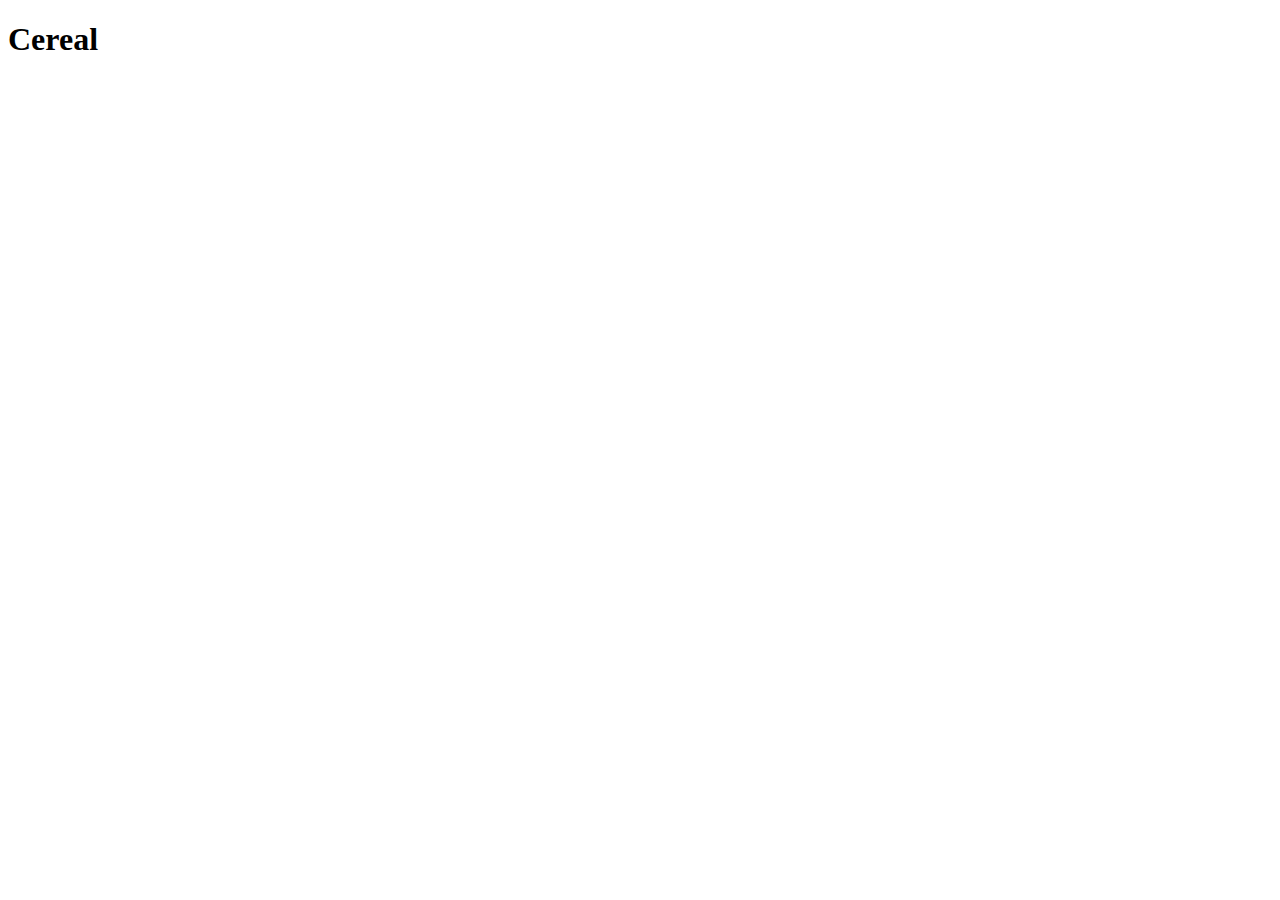
==== recipes/cereal.html @ b0f2a577 "Add recipe directory" ====
<!DOCTYPE html>
<html lang="en">
<head>
    <meta charset="UTF-8">
    <meta http-equiv="X-UA-Compatible" content="IE=edge">
    <meta name="viewport" content="width=device-width, initial-scale=1.0">
    <title>Recipe</title>
</head>
<body>
    <h1>Cereal</h1>
</body>
</html>
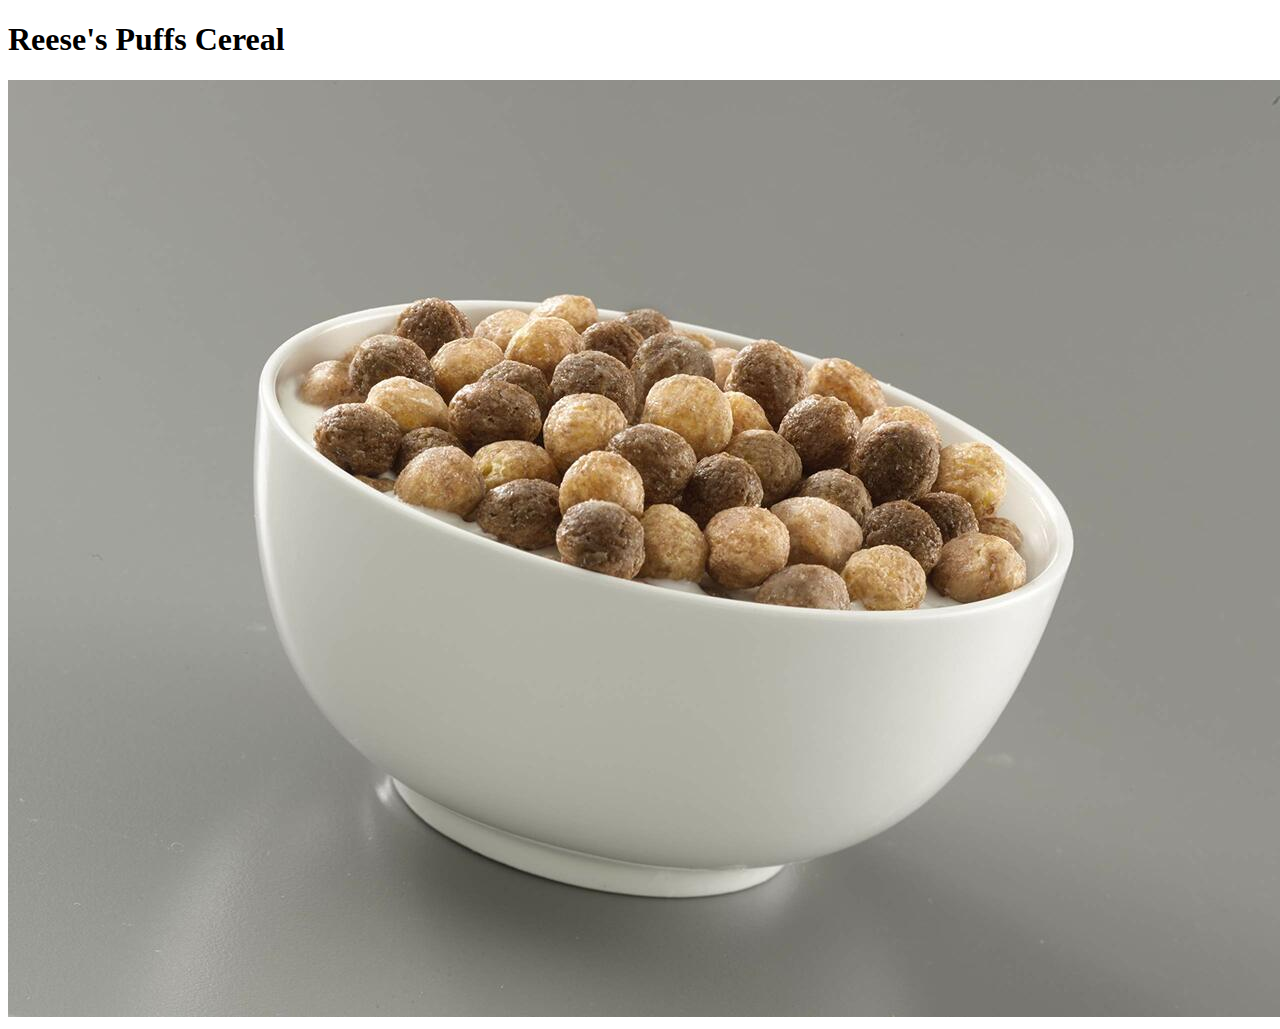
==== commit 28709483: "Add image to cereal.html" ====
--- a/recipes/cereal.html
+++ b/recipes/cereal.html
@@ -4,9 +4,10 @@
     <meta charset="UTF-8">
     <meta http-equiv="X-UA-Compatible" content="IE=edge">
     <meta name="viewport" content="width=device-width, initial-scale=1.0">
-    <title>Recipe</title>
+    <title>Cereal</title>
 </head>
 <body>
-    <h1>Cereal</h1>
+    <h1>Reese's Puffs Cereal</h1>
+        <img src="./img/cereal.jpg" alt="Bowl of Reese's Puff Cereal">
 </body>
 </html>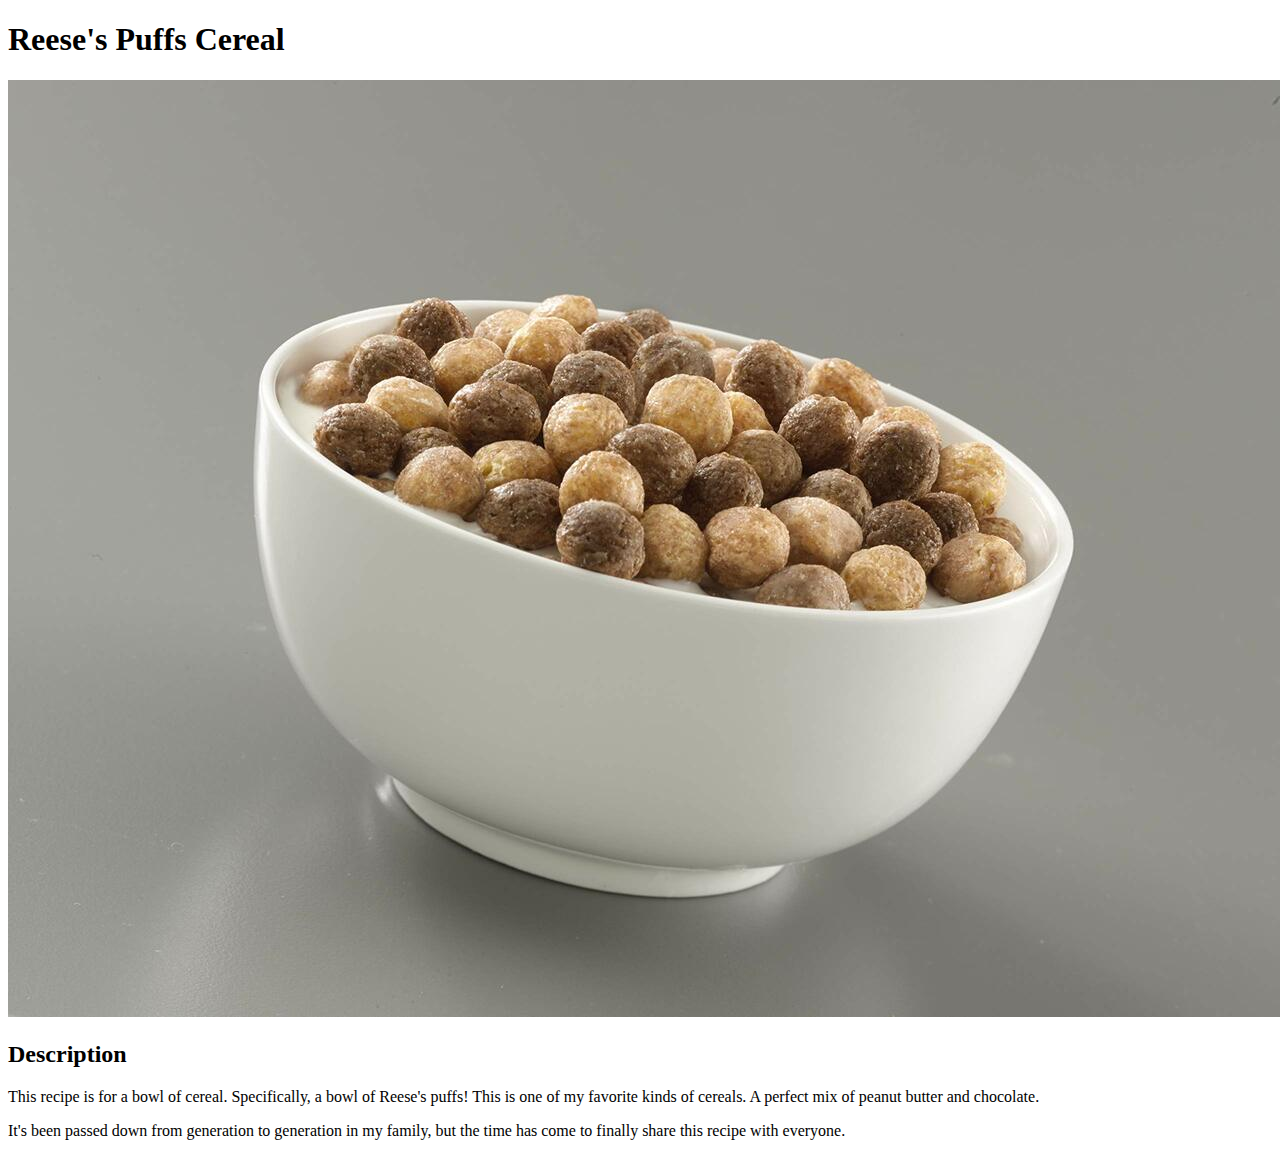
==== commit 80b7b3b7: "Add description to cereal recipe" ====
--- a/recipes/cereal.html
+++ b/recipes/cereal.html
@@ -9,5 +9,10 @@
 <body>
     <h1>Reese's Puffs Cereal</h1>
         <img src="./img/cereal.jpg" alt="Bowl of Reese's Puff Cereal">
+    <h2>Description</h2>
+        <p>This recipe is for a bowl of cereal. Specifically, a bowl of Reese's puffs! This is one of my favorite kinds of cereals. A perfect mix of peanut butter and chocolate.</p>
+
+        <p>It's been passed down from generation to generation in my family, but the time has come to finally share this recipe with everyone.</p>
+        <P></P>
 </body>
 </html>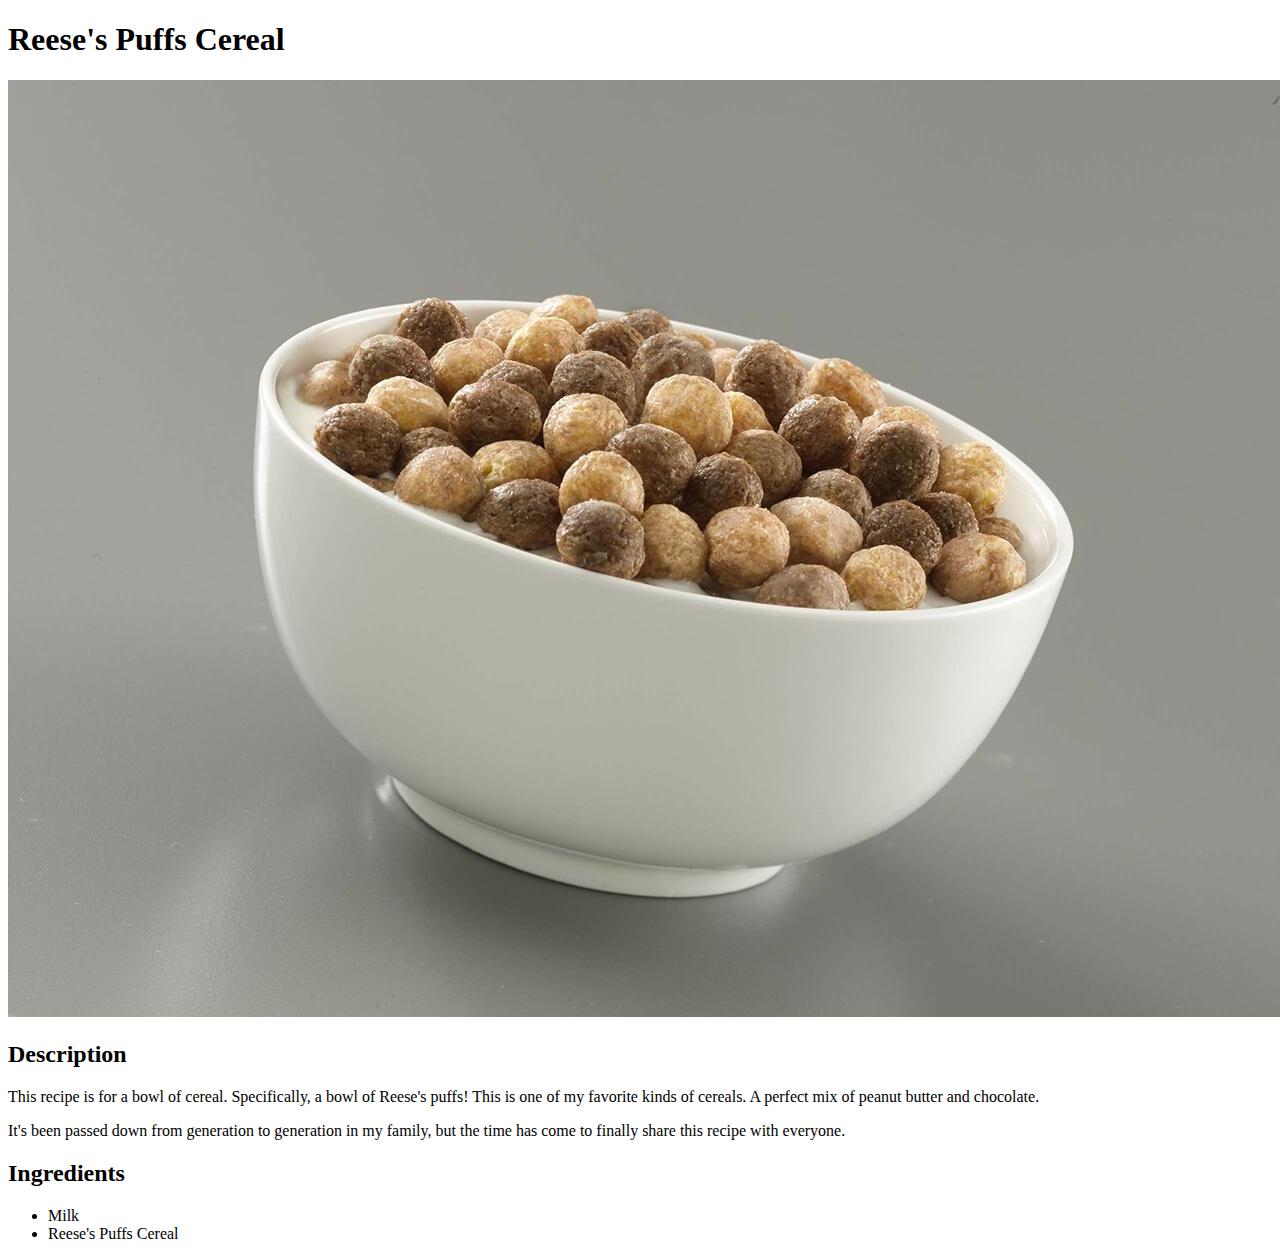
==== commit a291dffc: "Add ingredients to cereal recipe" ====
--- a/recipes/cereal.html
+++ b/recipes/cereal.html
@@ -6,6 +6,7 @@
     <meta name="viewport" content="width=device-width, initial-scale=1.0">
     <title>Cereal</title>
 </head>
+
 <body>
     <h1>Reese's Puffs Cereal</h1>
         <img src="./img/cereal.jpg" alt="Bowl of Reese's Puff Cereal">
@@ -14,5 +15,11 @@
 
         <p>It's been passed down from generation to generation in my family, but the time has come to finally share this recipe with everyone.</p>
         <P></P>
+    <h2>Ingredients</h2>
+    <ul>
+        <li>Milk</li>
+        <li>Reese's Puffs Cereal</li>
+    </ul>
+
 </body>
 </html>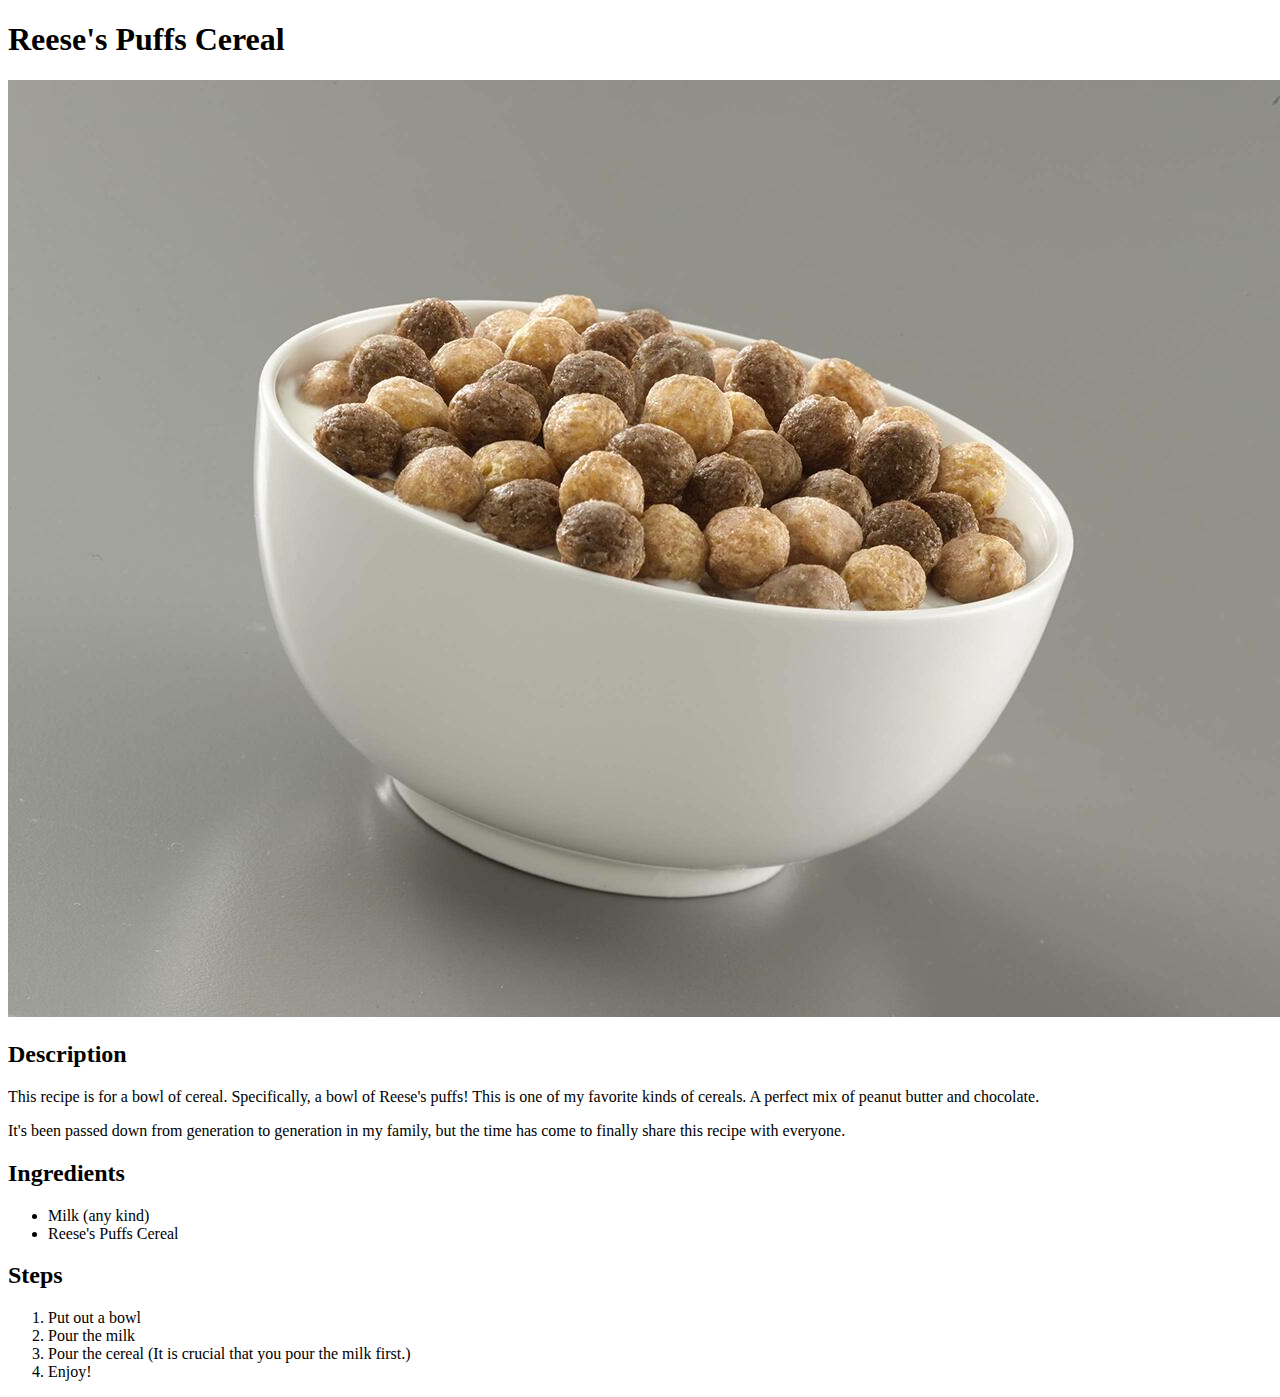
==== commit 7d28d365: "Add steps to cereal recipe" ====
--- a/recipes/cereal.html
+++ b/recipes/cereal.html
@@ -17,9 +17,16 @@
         <P></P>
     <h2>Ingredients</h2>
     <ul>
-        <li>Milk</li>
+        <li>Milk (any kind)</li>
         <li>Reese's Puffs Cereal</li>
     </ul>
+    <h2>Steps</h2>
+    <ol>
+        <li>Put out a bowl</li>
+        <li>Pour the milk</li>
+        <li>Pour the cereal (It is crucial that you pour the milk first.)</li>
+        <li>Enjoy!</li>
+    </ol>
 
 </body>
 </html>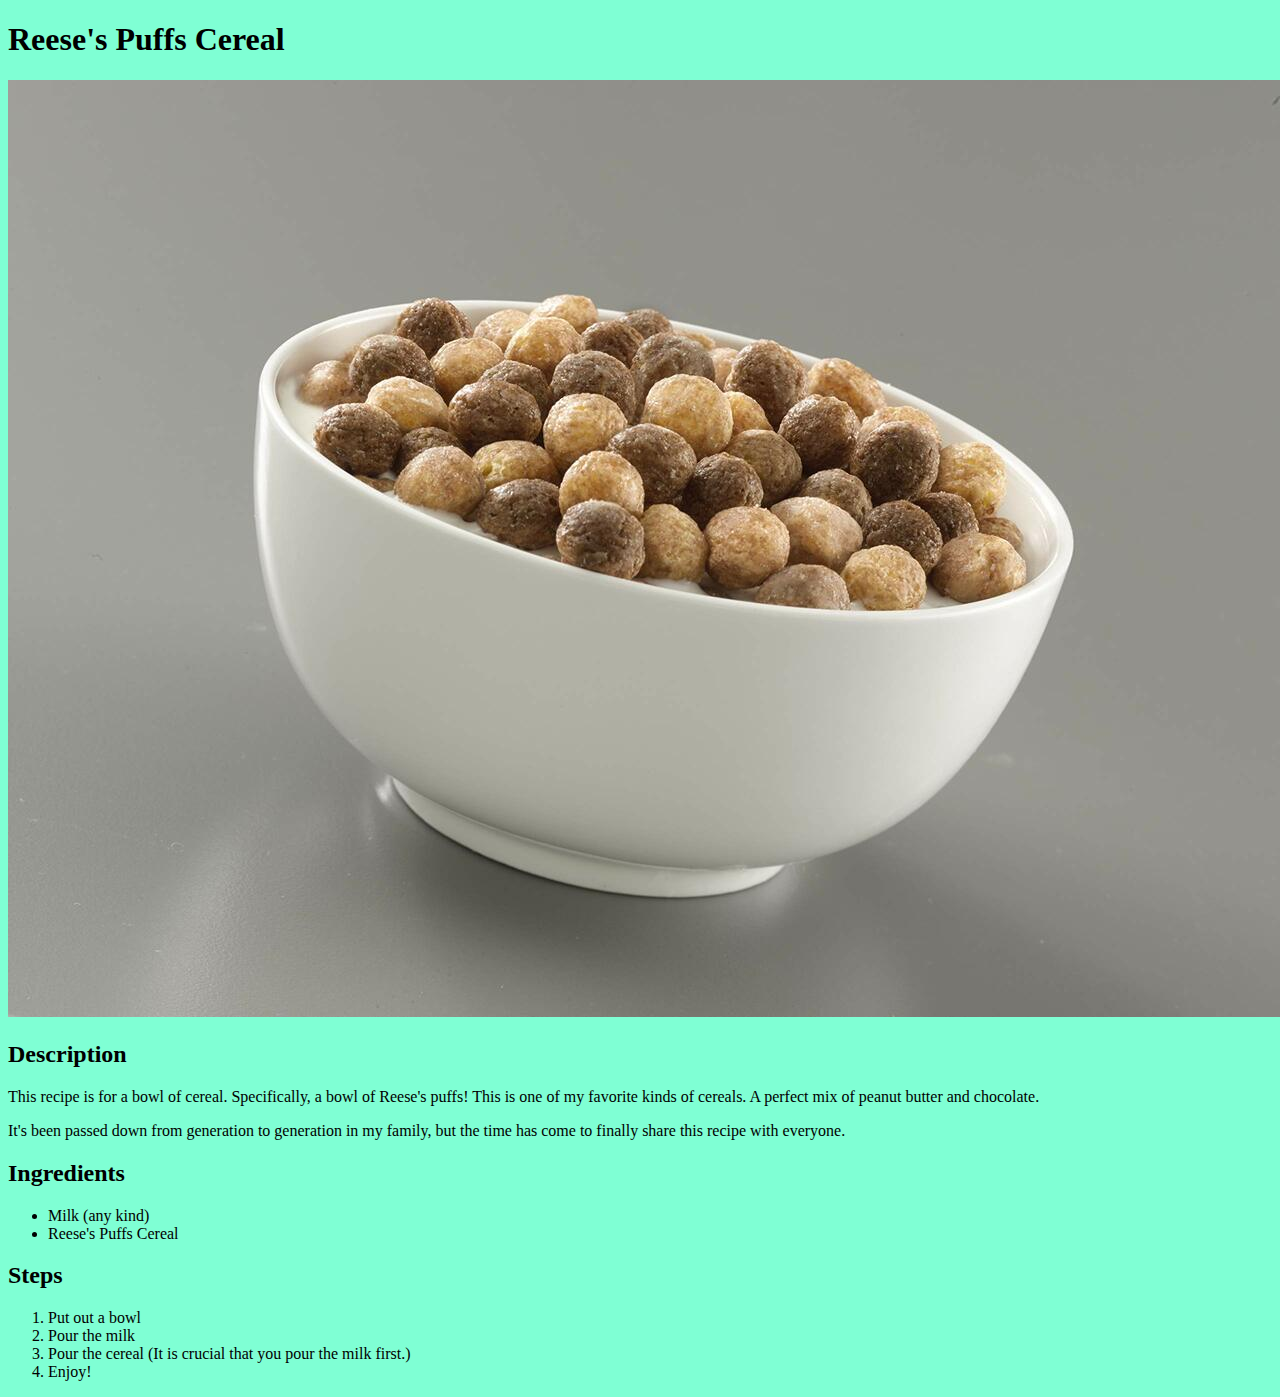
==== commit acecde0f: "Change page color to aqua" ====
--- a/recipes/cereal.html
+++ b/recipes/cereal.html
@@ -5,6 +5,7 @@
     <meta http-equiv="X-UA-Compatible" content="IE=edge">
     <meta name="viewport" content="width=device-width, initial-scale=1.0">
     <title>Cereal</title>
+    <link rel="stylesheet" href="../style.css">
 </head>
 
 <body>
--- a/style.css
+++ b/style.css
@@ -0,0 +1,16 @@
+.index {
+    text-align: center;
+}
+
+img.center {
+    display:block;
+    margin: auto;
+}
+
+ul.center {
+    font-size: 32px;
+}
+
+html {
+    background-color: aquamarine;
+}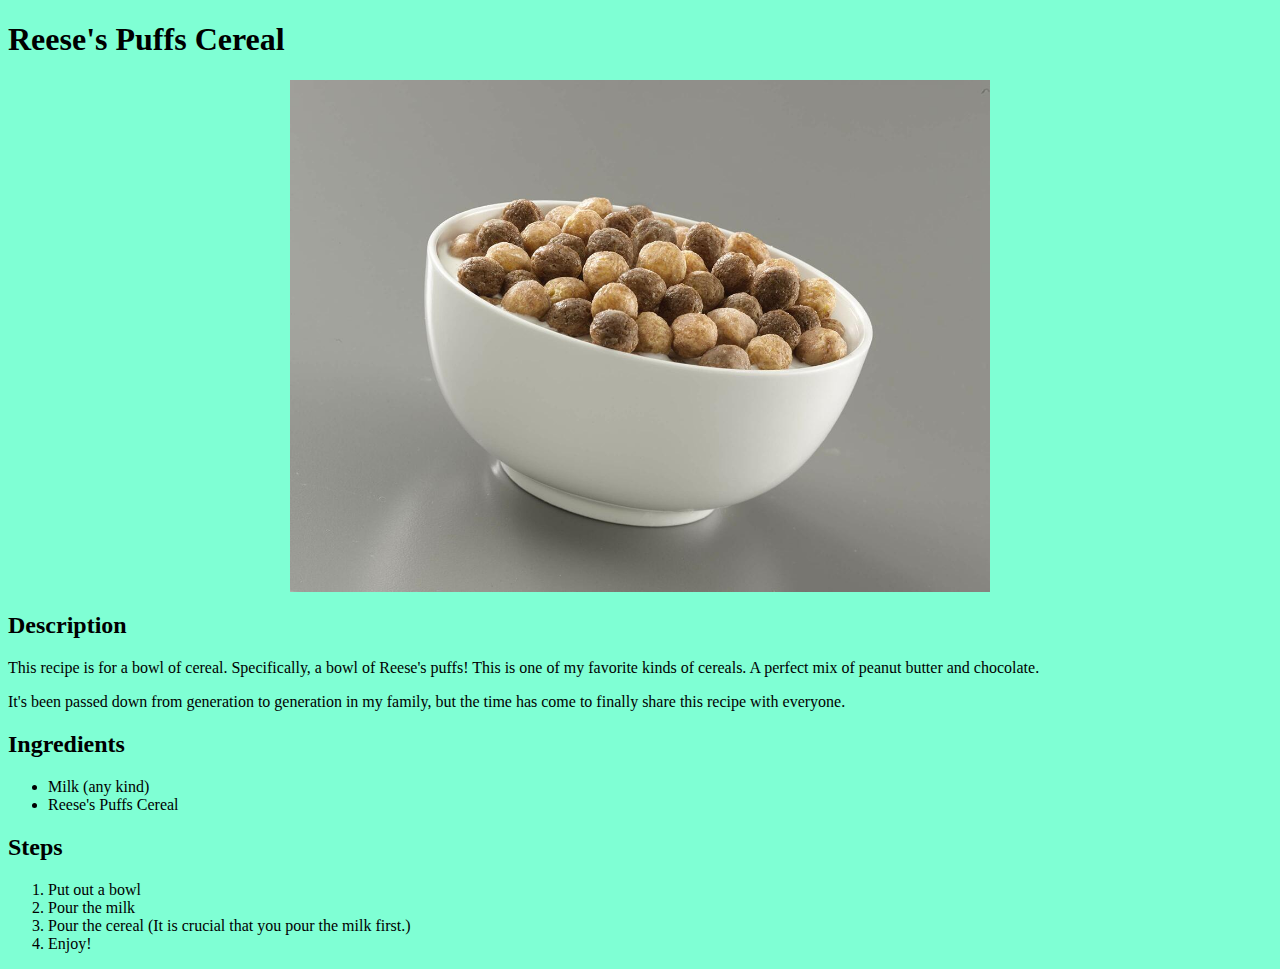
==== commit 81d2f547: "Center all recipe pictures" ====
--- a/recipes/cereal.html
+++ b/recipes/cereal.html
@@ -10,7 +10,7 @@
 
 <body>
     <h1>Reese's Puffs Cereal</h1>
-        <img src="./img/cereal.jpg" alt="Bowl of Reese's Puff Cereal">
+        <img class="recipe" src ="./img/cereal.jpg" alt="Bowl of Reese's Puff Cereal">
     <h2>Description</h2>
         <p>This recipe is for a bowl of cereal. Specifically, a bowl of Reese's puffs! This is one of my favorite kinds of cereals. A perfect mix of peanut butter and chocolate.</p>
 
--- a/style.css
+++ b/style.css
@@ -2,7 +2,7 @@
     text-align: center;
 }
 
-img.center {
+img {
     display:block;
     margin: auto;
 }
@@ -13,4 +13,9 @@
 
 html {
     background-color: aquamarine;
+}
+
+img.recipe {
+    height: auto;
+    width: 700px;
 }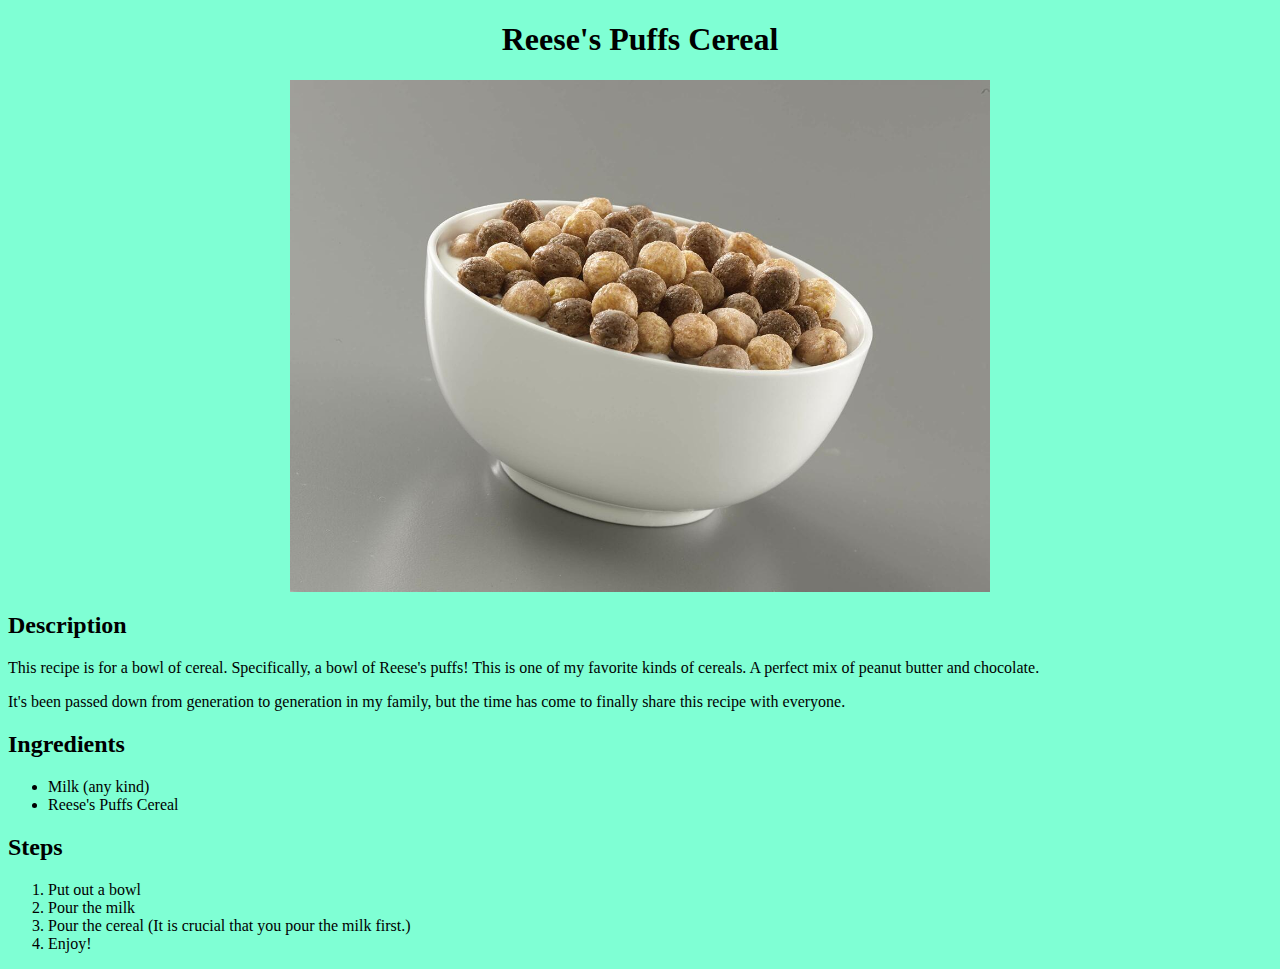
==== commit c3d4b1b1: "Center all titles" ====
--- a/recipes/cereal.html
+++ b/recipes/cereal.html
@@ -9,7 +9,7 @@
 </head>
 
 <body>
-    <h1>Reese's Puffs Cereal</h1>
+    <h1 class="title">Reese's Puffs Cereal</h1>
         <img class="recipe" src ="./img/cereal.jpg" alt="Bowl of Reese's Puff Cereal">
     <h2>Description</h2>
         <p>This recipe is for a bowl of cereal. Specifically, a bowl of Reese's puffs! This is one of my favorite kinds of cereals. A perfect mix of peanut butter and chocolate.</p>
--- a/style.css
+++ b/style.css
@@ -1,4 +1,4 @@
-.index {
+.title {
     text-align: center;
 }
 
